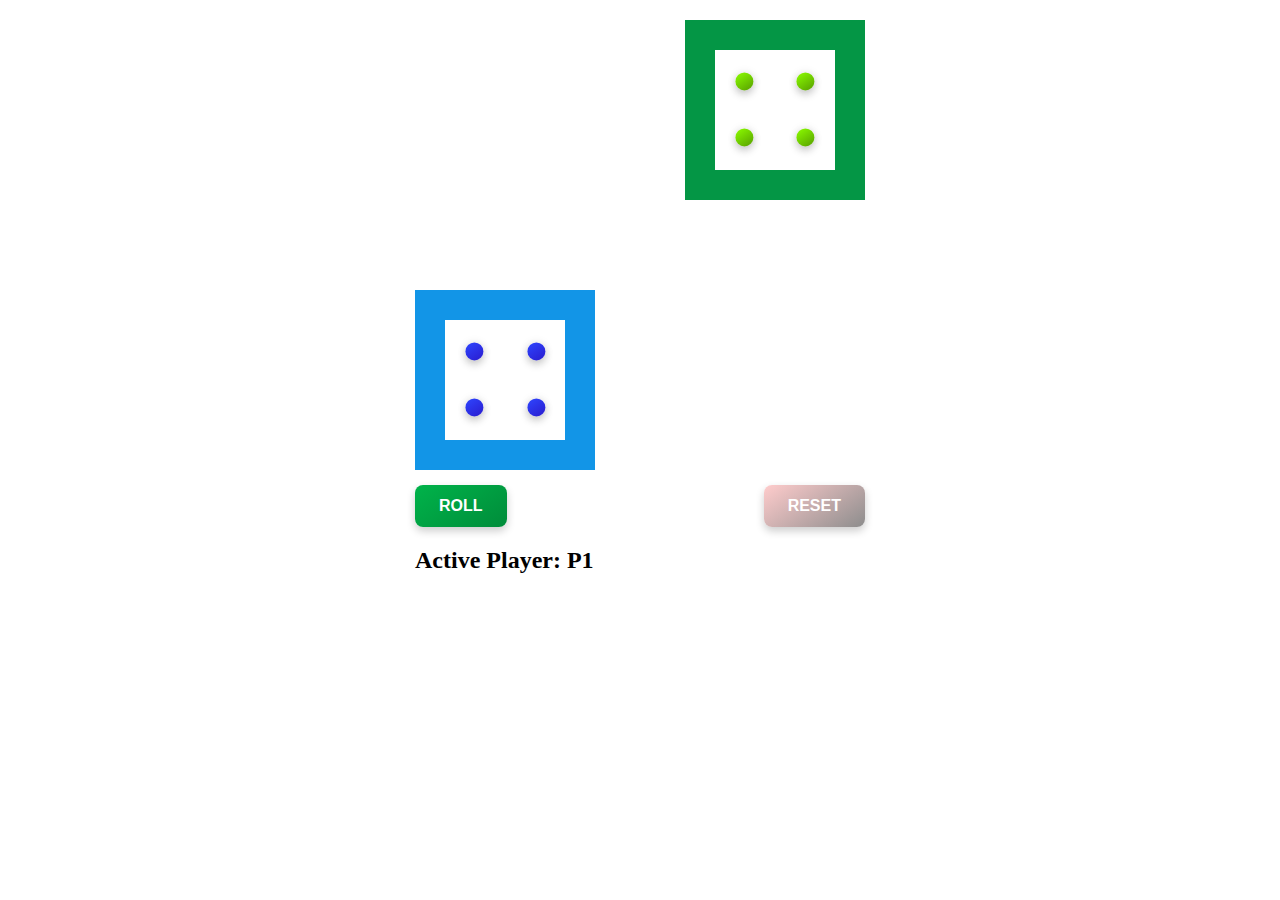
==== All Code in One File.html @ 158e8dc9 "Rename index copy.html to All Code in One File.html" ====
<!DOCTYPE html>
<html lang="en">
<head>
    <meta charset="UTF-8">
    <meta http-equiv="X-UA-Compatible" content="IE=edge">
    <meta name="viewport" content="width=device-width, initial-scale=1.0">
    <title>LudoJS Tutorial</title>
    <style>


* {
    box-sizing: border-box;
}

.ludo-container {
    width: 450px;
    margin: 20px auto;
}

.ludo-container .ludo {

    height: 450px;
    width: 100%;
    background-image: url(https://media.istockphoto.com/id/2161366825/vector/classic-family-board-game-ludo-game-board-design-vector-illustration.jpg?s=612x612&w=0&k=20&c=Orkz-ZK0Jg7_zyZYBFPj8T_GvEdxfBaLXE8_m_-WcRI=);
    background-size: contain;
    position: relative;
}

.player-pieces {
    height: 100%;
    width: 100%;
    position: relative;
}

.player-piece {
    width: 4%; /* Adjusted size for better visibility */
    height: 4%; /* Adjusted size for better visibility */
    border-radius: 50%; /* Full circle shape */
    position: absolute;
    transform: translate(30%, 30%);
    transition: all 0.3s ease-in-out; /* Smooth transition for transformations */
    z-index: 1;
    box-shadow: 0px 4px 8px rgba(0, 0, 0, 0.2), 0px 0px 10px rgba(0, 0, 0, 0.1)!important; /* Added shadow for depth */
    background: linear-gradient(145deg, #ffffff, #dcdcdc); /* Subtle gradient effect */
}

/* Highlighted piece with an interactive effect */
.player-piece.highlight {
    cursor: pointer;
    border: 2px dashed rgb(255, 255, 255); /* More subtle dashed border */
    background: linear-gradient(145deg, #fffae3, #ffe09d); /* Lighter background to indicate selection */
    box-shadow: 0px 0px 20px rgba(0, 0, 0, 0.4), 0px 0px 25px rgba(255, 255, 0, 0.3); /* Brighter shadow on hover */
    animation: spin 1s infinite linear;
}

/* Animation for highlighting piece */
@keyframes spin {
    0% {
        transform: translate(30%, 30%) rotate(0deg);
    }
    50% {
        transform: translate(30%, 30%) rotate(180deg) ; /* Slight scale effect */
    }
    100% {
        transform: translate(30%, 30%) rotate(360deg);
    }
}

/* Player 1 piece styling */
[player-id="P1"].player-piece {
    background-color: #2eafff; /* Light blue */
    background: linear-gradient(145deg, #2e46ff, #2a1bce); /* Gradient for more dimension */
    box-shadow: 0px 6px 12px rgba(46, 175, 255, 0.3); /* Subtle shadow for depth */
}

/* Player 2 piece styling */
[player-id="P2"].player-piece {
    background-color: #00b550; /* Bright green */
    background: linear-gradient(145deg, #8cff00, #579e00); /* Gradient for more dimension */
    box-shadow: 0px 6px 12px rgba(0, 181, 80, 0.3); /* Subtle shadow for depth */
}



.player-base {
    width: 40%;
    height: 40%;
    border: 30px solid;
    position: absolute;
}

.player-bases [player-id="P1"].player-base {
    bottom: 0;
    left: 0;
    border-color: #1295e7;
}

.player-bases [player-id="P2"].player-base {
    top: 0;
    right: 0;
    border-color: #049645;
}

.player-base.highlight {
    animation: border-blink .7s infinite ease-in-out;
}

@keyframes border-blink {
    50% {
        border-color: rgba(255, 255, 255, 0.8);
    }
}

.btn {
    padding: 8px 20px;
    border: none;
    cursor: pointer;
    font-size: 16px;
}

.btn:disabled {
    opacity: 0.5;
}
.btn-reset{
    background: linear-gradient(145deg, #ffcccc, #8d8d8d); 
    color: white;
    font-size: 16px;
    font-weight: bold;
    padding: 12px 24px;
    border: none;
    border-radius: 8px; 
    box-shadow: 0 4px 8px rgba(0, 0, 0, 0.2); 
    cursor: pointer;
    transition: all 0.3s ease; 
    text-transform: uppercase; 
}

.btn-dice {
    background: linear-gradient(145deg, #00b34a, #008c3a); 
    color: white;
    font-size: 16px;
    font-weight: bold;
    padding: 12px 24px; 
    border: none;
    border-radius: 8px; 
    box-shadow: 0 4px 8px rgba(0, 0, 0, 0.2); 
    cursor: pointer;
    transition: all 0.3s ease; 
    text-transform: uppercase; 
}




.row {
    display: flex;
    justify-content: space-between;
    margin-top: 15px;
}

.dice-value {
    font-size: 30px; /* Make the dice value larger for the slot machine effect */
    font-weight: bold;
    display: inline-block; /* To apply animation and transform */
    text-align: center;
    animation: slotMachineSpin 1s cubic-bezier(0.25, 0.8, 0.25, 1), fadeIn 0.5s ease-out; /* Slot machine spin + fade-in */
    position: relative;
}

/* Rapid spinning effect for slot machine */
@keyframes slotMachineSpin {
    0% {
        transform: translateY(0) rotate(0deg);
    }
    25% {
        transform: translateY(-100%) rotate(180deg); /* Start spinning */
    }
    50% {
        transform: translateY(-200%) rotate(360deg); /* Faster spinning */
    }
    75% {
        transform: translateY(-300%) rotate(540deg); /* Slower spinning */
    }
    100% {
        transform: translateY(0) rotate(720deg); /* Settling to final position */
    }
}

/* Fade-in effect for smooth appearance */
@keyframes fadeIn {
    0% {
        opacity: 0;
    }
    100% {
        opacity: 1;
    }
}

/* Optional: Add a glow effect when the dice value is updated */
.dice-value.rolling {
    animation: glow 0.5s ease-in-out;
}

@keyframes glow {
    0% {
        text-shadow: 0 0 10px rgba(255, 255, 255, 0.8), 0 0 20px rgba(255, 255, 255, 0.6);
    }
    100% {
        text-shadow: 0 0 20px rgba(255, 255, 255, 0.8), 0 0 30px rgba(255, 255, 255, 0.6);
    }
}

    </style>
</head>
<body>
    <div class="ludo-container">
        <div class="ludo">
            <div class="player-pieces">
                <div class="player-piece" player-id="P1" piece="0"></div>
                <div class="player-piece" player-id="P1" piece="1"></div>
                <div class="player-piece" player-id="P1" piece="2"></div>
                <div class="player-piece" player-id="P1" piece="3"></div>
                
                <div class="player-piece" player-id="P2" piece="0"></div>
                <div class="player-piece" player-id="P2" piece="1"></div>
                <div class="player-piece" player-id="P2" piece="2"></div>
                <div class="player-piece" player-id="P2" piece="3"></div>
            </div>

            <div class="player-bases">
                <div class="player-base" player-id="P1"></div>
                <div class="player-base" player-id="P2"></div>
            </div>
        </div>
        <div class="footer">
            <div class="row">
                <button id="dice-btn" class="btn btn-dice">Roll</button>
                <div class="dice-value"></div>
                <button id="reset-btn" class="btn btn-reset">Reset</button>
            </div>
            <h2 class="active-player">Active Player: <span></span> </h2>
        </div>
    </div>

    <script  type="module">

export class Board {
    players;

    constructor() {
        this.players = {
            P1: new Player('P1'),
            P2: new Player('P2',true),
        };
    }

    resetPositions() {
        Object.values(this.players).forEach(player => player.resetPieces());
    }

    getEligiblePieces(playerId, diceValue) {
        return this.players[playerId].getEligiblePieces(diceValue);
        // ح حسب قيمة النردid  هي بترجع القطع الممكنة للاعب الو 
    }

    handlePieceClick(playerId, pieceId, diceValue, game) {
        const player = this.players[playerId];
        
        if (pieceId < 0 || pieceId > 3) {
            console.error('Invalid piece ID:', pieceId);
            game.incrementTurn();
            return;
        }
    
        const piece = player.getPiece(pieceId);
    
        if (!piece) {
            console.error('Piece not found:', pieceId);
            game.incrementTurn();
            return;
        }
    
        if (piece.isAtBase()) {
            player.movePieceToStart(pieceId);
            game.state = STATE.DICE_NOT_ROLLED;
            return;
        }
    
        UI.unhighlightPieces();
        player.movePieceBy(pieceId, diceValue, this, game);
    }

    checkForKill(playerId, pieceId) {
        const currentPlayer = this.players[playerId];
        const currentPiece = currentPlayer.getPiece(pieceId);
        const currentPosition = currentPiece.position;

        const opponentId = playerId === 'P1' ? 'P2' : 'P1';
        const opponent = this.players[opponentId];

        let kill = false;

        opponent.pieces.forEach(opponentPiece => {
            if (
                opponentPiece.position === currentPosition && 
                !SAFE_POSITIONS.includes(currentPosition) 
            ) {
                opponentPiece.setPosition(BASE_POSITIONS[opponentId][opponentPiece.id]);
                kill = true;
            }
        });

        return kill;
    }
}


export const COORDINATES_MAP = {
    0: [6, 13],
    1: [6, 12],
    2: [6, 11],
    3: [6, 10],
    4: [6, 9],
    5: [5, 8],
    6: [4, 8],
    7: [3, 8],
    8: [2, 8],
    9: [1, 8],
    10: [0, 8],
    11: [0, 7],
    12: [0, 6],
    13: [1, 6],
    14: [2, 6],
    15: [3, 6],
    16: [4, 6],
    17: [5, 6],
    18: [6, 5],
    19: [6, 4],
    20: [6, 3],
    21: [6, 2],
    22: [6, 1],
    23: [6, 0],
    24: [7, 0],
    25: [8, 0],
    26: [8, 1],
    27: [8, 2],
    28: [8, 3],
    29: [8, 4],
    30: [8, 5],
    31: [9, 6],
    32: [10, 6],
    33: [11, 6],
    34: [12, 6],
    35: [13, 6],
    36: [14, 6],
    37: [14, 7],
    38: [14, 8],
    39: [13, 8],
    40: [12, 8],
    41: [11, 8],
    42: [10, 8],
    43: [9, 8],
    44: [8, 9],
    45: [8, 10],
    46: [8, 11],
    47: [8, 12],
    48: [8, 13],
    49: [8, 14],
    50: [7, 14],
    51: [6, 14],

    // HOME ENTRANCE

    // P1
    100: [7, 13],
    101: [7, 12],
    102: [7, 11],
    103: [7, 10],
    104: [7, 9],
    105: [7, 8],

    // P2
    200: [7, 1],
    201: [7, 2],
    202: [7, 3],
    203: [7, 4],
    204: [7, 5],
    205: [7, 6],

    // BASE POSITIONS

    // P1
    500: [1.5, 10.58],
    501: [3.57, 10.58],
    502: [1.5, 12.43],
    503: [3.57, 12.43],

    // P2
    600: [10.5, 1.58],
    601: [12.54, 1.58],
    602: [10.5, 3.45],
    603: [12.54, 3.45],
};

export const STEP_LENGTH = 6.66;

export const PLAYERS = ['P1', 'P2'];

export const BASE_POSITIONS = {
    P1: [500, 501, 502, 503],
    P2: [600, 601, 602, 603],
}

export const START_POSITIONS = {
    P1: 0,
    P2: 26
}

export const HOME_ENTRANCE = {
    P1: [100, 101, 102, 103, 104],
    P2: [200, 201, 202, 203, 204]
}

export const HOME_POSITIONS = {
    P1: 105,
    P2: 205
}

export const TURNING_POINTS = {
    P1: 50,
    P2: 24
}

export const SAFE_POSITIONS = [0, 8, 13, 21, 26, 34, 39, 47];

export const STATE = {
    DICE_NOT_ROLLED: 'DICE_NOT_ROLLED',
    DICE_ROLLED: 'DICE_ROLLED',
}
export const AI_CONFIG = {
    SEARCH_DEPTH: 3,
    BRANCH_LIMIT: 4,
    ROLL_PROBABILITIES: [1/6, 1/6, 1/6, 1/6, 1/6, 1/6]
};


export class Game {
    board;
    _diceValue;
    _turn;
    _state;


    constructor() {
        this.board = new Board();
        this.listenDiceClick();
        this.listenResetClick();
        this.listenPieceClick();
        this.resetGame();
    }


    get diceValue() {
        return this._diceValue;
    }
    set diceValue(value) {
        this._diceValue = value;
        UI.setDiceValue(value);
    }

    get turn() {
        return this._turn;
    }
    set turn(value) {
        this._turn = value;
        UI.setTurn(value);
    }

    get state() {
        return this._state;
    }
    set state(value) {
        this._state = value;

        if (value === STATE.DICE_NOT_ROLLED) {
            UI.enableDice();
            UI.unhighlightPieces();
        } else {
            UI.disableDice();
        }
        if (this._state === STATE.DICE_NOT_ROLLED) {
            const currentPlayerId = PLAYERS[this.turn];
            const currentPlayer = this.board.players[currentPlayerId];
            if (currentPlayer?.isComputer) {
                setTimeout(() => this.onDiceClick(), 1000);
            }
        }
    }

    getCurrentGameState() {
        return new GameState(
            {
                P1: this.board.players.P1.getPieceStates(),
                P2: this.board.players.P2.getPieceStates()
            },
            this.turn,
            this.diceValue
        );
    }
    evaluateState(gameState) {
        // Computer is P2
        let score = 0;
        const computerPieces = gameState.boardState.P2;
        const humanPieces = gameState.boardState.P1;

        console.log("Evaluating state:");
        console.log("\n--------------------------------");

        console.log(`Computer pieces: ${JSON.stringify(computerPieces)}`);
        console.log("\n--------------------------------");

        console.log(`Human pieces: ${JSON.stringify(humanPieces)}`);
        console.log("\n--------------------------------");

        const distanceToHome = (player, position) => {
            const turningPoint = TURNING_POINTS[player];
            if (position > turningPoint){
                return 52 - Math.abs(turningPoint - position);
            }
            else{
                return (turningPoint + 6) - position;
            }
        };

        computerPieces.forEach(p => {
            if (!p.isHome) {
                const distance = distanceToHome('P2', p.position);
                score += (52 - distance) * 10;
                if (SAFE_POSITIONS.includes(p.position)) {
                    score += 50;
                }
            } else {
                score += 1000;
            }
        });

        humanPieces.forEach(p => {
            if (!p.isHome) {
                const distance = distanceToHome('P1', p.position);
                score -= (52 - distance) * 8;
                if (SAFE_POSITIONS.includes(p.position)) {
                    score -= 50;
                }
            }
            else {
                score -= 500;
            }
        });

        const nearHomeBonus = (pieces, player) => {
            const homeEntrance = HOME_ENTRANCE[player];
            return pieces.reduce((bonus, p) => {
                if (homeEntrance.includes(p.position)) {
                    bonus += 100;
                }
                return bonus;
            }, 0);
        };

        score += nearHomeBonus(computerPieces, 'P2');
        score -= nearHomeBonus(humanPieces, 'P1');

        console.log(`Evaluation score: ${score}`);
        console.log("\n--------------------------------");

        return score;
    }

    /**
     * 
     * @param {GameState} state 
     */
    stateIsOver(state) {
        let isOver = false;
        let count = 0;
        state.boardState.P1.forEach(
            piece => {
                if (piece.isHome) {
                    count++;
                    if (count === 4) {
                        isOver = true;
                    }
                }
            });
        count = 0;
        state.boardState.P2.forEach(
            piece => {
                if (piece.isHome) {
                    count++;
                    if (count === 4) {
                        isOver = true;
                    }
                }
            });
        return isOver;
    }

    /**
     * 
     * @param {AIDecisionNode} node 
     * @returns 
     */
    expectimax(node) {
        console.log(`Processing node at depth ${node.depth}, isComputerTurn: ${node.isComputerTurn}`);
        console.log("\n--------------------------------");

        if ((node.depth >= AI_CONFIG.SEARCH_DEPTH) || this.stateIsOver(node.gameState)) {
            let result = this.evaluateState(node.gameState);
            console.log(`Leaf node reached. Evaluation result: ${result}`);
            console.log("\n--------------------------------");

            return result;
        }

        if (node.isComputerTurn) {
            let maxValue = -Infinity;
            const moves = this.getPossibleMoves(node.gameState, 'P2');


            // moves.slice(0, AI_CONFIG.BRANCH_DEPTH)
            moves.forEach(move => {

                const newState = this.simulateMove(node.gameState, move, 'P2');

                let value = this.chanceMove(
                    new AIDecisionNode(newState, node.depth + 1, false, node)
                );
                console.log(`Computer move: ${JSON.stringify(move)}, Value: ${value}`);
                console.log("\n--------------------------------");

                maxValue = Math.max(maxValue, value);

            });
            console.log(`Max value for computer: ${maxValue}`);
            console.log("\n--------------------------------");

            return maxValue;
        } else {
            let minValue = Infinity;
            const moves = this.getPossibleMoves(node.gameState, 'P1');
            moves.forEach(move => {
                const newState = this.simulateMove(node.gameState, move, 'P1');
                let value = this.chanceMove(
                    new AIDecisionNode(newState, node.depth + 1, true, node)
                );

                console.log(`Human move: ${JSON.stringify(move)}, Value: ${value}`);
                console.log("\n--------------------------------");


                minValue = Math.min(minValue, value);
            });
            console.log(`Min value for human: ${minValue}`);
            console.log("\n--------------------------------");


            return minValue;
        }
    }

    /**
    * @param {AIDecisionNode} node
    */
    chanceMove(node) {
    
        let expectedValue = 0;
        AI_CONFIG.ROLL_PROBABILITIES.forEach(
            (possibility, idx) => {
                let state = node.gameState.clone();
                const diceValue = idx + 1;
                state.diceValue = diceValue;

                let value = this.expectimax(
                    new AIDecisionNode(state, node.depth, node.isComputerTurn, node)
                );
                console.log(`Dice roll: ${diceValue}, Probability: ${possibility}, Value: ${value}`);
                console.log("\n--------------------------------");
                if (Number.isFinite(value)) {
                    expectedValue += value * possibility;
                }
            }
        )
        console.log(`Expected value: ${expectedValue}`);
        console.log("\n--------------------------------");

        return expectedValue;
    }
    getPossibleMoves(gameState, playerId) {
        const currentPositions = gameState.boardState[playerId];

        return currentPositions
            .map((piece, idx) => ({
                pieceId: idx,
                eligible: this.isPieceEligible(piece, gameState.diceValue)
            }))
            .filter(p => p.eligible)
            .map(p => p.pieceId);
    }

    getBestComputerMove() {
        // returns the current game state
        const originalState = this.getCurrentGameState();
        // returns all possible movable pieces for computer
        const possibleMoves = this.getPossibleMoves(originalState, 'P2');


        // Return null if no valid moves
        if (!possibleMoves || possibleMoves.length === 0) {
            console.log("No valid moves for computer.");
            console.log("\n--------------------------------");

            return null;
        }

        let bestMove = possibleMoves[0];
        let bestValue = -Infinity;

        possibleMoves.forEach(move => {
            const newState = this.simulateMove(originalState, move, 'P2');
            const node = new AIDecisionNode(newState, 0, false);
            const value = this.expectimax(node);
            console.log(`Evaluating move: ${move}, Value: ${value}`);
            console.log("\n--------------------------------");


            if (value > bestValue) {
                bestValue = value;
                bestMove = move;
            }
        });

        console.log("best move value  " + bestValue);
        console.log("\n--------------------------------");
        console.log("\n--------------------------------");

        console.log("node number :", AIDecisionNode.nodeNumber);
        console.log("\n--------------------------------");
        console.log("\n--------------------------------");


        AIDecisionNode.nodeNumber = 0;
        console.log("\n--------------------------------");
        console.log("\n--------------------------------");

        console.log(`Best move: ${bestMove}, Best value: ${bestValue}`);
        console.log("\n--------------------------------");
        console.log("\n--------------------------------");


        return bestMove;
    }
    isPieceEligible(pieceState, diceValue) {

        if (pieceState.isHome) return false;
        if (pieceState.isAtBase && diceValue !== 6) return false;

        const playerId = 'P2';
        const homeEntrance = HOME_ENTRANCE[playerId];
        if (homeEntrance.includes(pieceState.position)) {
            const remainingSteps = HOME_POSITIONS[playerId] - pieceState.position;
            if (diceValue > remainingSteps) return false;
        }

        return true;
    }
    simulateMove(originalState, pieceId, player) {
        const newState = originalState.clone();
        const piece = newState.boardState[player][pieceId];

        if (piece.isAtBase) {
            piece.position = START_POSITIONS[player];
            piece.isAtBase = false;
        } else {
            let newPosition = piece.position + newState.diceValue;
            if (newPosition > 51) {
                newPosition = newPosition - 52;
            }
            if (newPosition > TURNING_POINTS[player]) {
                let diff = newPosition - TURNING_POINTS[player]
                newPosition = HOME_ENTRANCE[player][0] + diff;
            }
            piece.position = Math.min(
                newPosition,
                HOME_POSITIONS[player]
            );
            if (piece.position === HOME_POSITIONS[player])
                piece.isHome = true;
            
        }
        this.checkForKill(newState, piece, player);

        return newState;
    }

    /**
     * 
     * @param {GameState} state 
     * @param {*} piece 
     */
    checkForKill(state, piece, player){
        let piecePos = piece.position;
        let opponent = 'P1';
        if (player === 'P1'){
            opponent = 'P2';
        }
        else {
            opponent = 'P1';
        }
        let piecesInSamePosition = [];
        state.boardState[opponent].forEach(
            ( piece ) => {
                if ((piece.position === piecePos) && !SAFE_POSITIONS.includes(piece.position)){
                    piecesInSamePosition.push(piece);
                }
            }
        )
        if (piecesInSamePosition.length !== 1){
            return false;
        }
        let killedPiece = piecesInSamePosition[0];
        killedPiece.position = BASE_POSITIONS[opponent][killedPiece.id]
        return true;
    }

    listenDiceClick() {
        UI.listenDiceClick(this.onDiceClick.bind(this));
    }

    onDiceClick() {
        const diceElement = document.querySelector('.dice-value');
        const DICE_ANIMATION_DURATION = 1000; //ms
        const FRAME_DELAY = 80;

        UI.disableDice();
        // logic of dice rolling  
        this.diceValue = 1 + Math.floor(Math.random() * 6);

        // Slot machine animation
        let startTime = Date.now();
        const animateDice = () => {
            const elapsed = Date.now() - startTime;
            const progress = elapsed / DICE_ANIMATION_DURATION;

            if (progress < 1) {
                // Generate random value during animation
                const tempValue = Math.floor(Math.random() * 6) + 1;
                diceElement.textContent = tempValue;
                requestAnimationFrame(animateDice);
            } else {
                // Set final value
                diceElement.textContent = this.diceValue;
                diceElement.classList.remove('rolling');
                UI.enableDice();

                // Handle dice logic
                this.handleDiceResult();
            }
        };

        requestAnimationFrame(animateDice);
    }

    handleDiceResult() {
        console.log(`Final dice value: ${this.diceValue}`);

        if (this.diceValue === 6) {
            this.consecutiveSixes = (this.consecutiveSixes || 0) + 1;
        } else {
            this.consecutiveSixes = 0;
        }

        if (this.consecutiveSixes === 3) {
            console.log("Three 6s! Skipping turn.");
            this.consecutiveSixes = 0;
            this.incrementTurn();
            return;
        }

        this.state = STATE.DICE_ROLLED;
        this.checkForEligiblePieces();
    }


    incrementTurn() {
        this.turn = this.turn === 0 ? 1 : 0; // Switch turns
        this.state = STATE.DICE_NOT_ROLLED; // Reset state
        console.log(`Turn changed! It's now player ${this.turn === 0 ? 'P1' : 'P2'}'s turn.`);
    }



    checkForEligiblePieces() {

        const playerId = PLAYERS[this.turn]; // 'P1' أو 'P2' يعني هون 
        const player = this.board.players[playerId]; // P1 أو P2 عم جيب الاوبجيكت لاعب يلي هو يا 
        const eligiblePieces = this.board.getEligiblePieces(playerId, this.diceValue);

        if (eligiblePieces.length) {
            if (player.isComputer) {
                setTimeout(() => {
                    const pieceId = this.getBestComputerMove();
                    if (pieceId !== null && pieceId >= 0 && pieceId <= 3) {
                        this.board.handlePieceClick(playerId, pieceId, this.diceValue, this);
                    } else {
                        this.incrementTurn();
                    }
                }, 1000);
            } else {
                UI.highlightPieces(playerId, eligiblePieces);
            }
        } else {
            this.incrementTurn();
        }
    }



    listenResetClick() {
        UI.listenResetClick(this.resetGame.bind(this));
    }

    resetGame() {
        console.log('reset game');
        this.board.resetPositions();
        this.turn = 0;
        this.state = STATE.DICE_NOT_ROLLED;
    }

    listenPieceClick() {
        UI.listenPieceClick(this.onPieceClick.bind(this));
    }

    onPieceClick(event) {
        const target = event.target;

        if (!target.classList.contains('player-piece') || !target.classList.contains('highlight')) {
            return;
        }
        console.log('piece clicked');

        const player = target.getAttribute('player-id');
        const piece = target.getAttribute('piece');
        this.board.handlePieceClick(player, piece, this.diceValue, this);
    }
}

class AIDecisionNode {
    static nodeNumber = 0;

    constructor(gameState, depth, isComputerTurn, parentNode = null) {
        this.gameState = gameState;
        this.depth = depth;
        this.isComputerTurn = isComputerTurn;
        this.parentNode = parentNode;
        AIDecisionNode.nodeNumber++;
    }
}
export { AIDecisionNode }


export class Piece {
    playerId;
    id;
    position;

    constructor(playerId, id) {
        this.playerId = playerId;
        this.id = id;
        this.reset();
    }

    reset() {
        this.position = BASE_POSITIONS[this.playerId][this.id];
        UI.setPiecePosition(this.playerId, this.id, this.position);
    }

    isEligibleToMove(diceValue) {
        if (this.position === HOME_POSITIONS[this.playerId]) {
            return false;
        }

        if (BASE_POSITIONS[this.playerId].includes(this.position) && diceValue !== 6) {
            return false;
        }

        if (
            HOME_ENTRANCE[this.playerId].includes(this.position) &&
            diceValue > HOME_POSITIONS[this.playerId] - this.position
        ) {
            return false;
        }

        return true;
    }

    isAtBase() {
        return BASE_POSITIONS[this.playerId].includes(this.position);
    }

    setPosition(newPosition) {
        this.position = newPosition;
        UI.setPiecePosition(this.playerId, this.id, newPosition);
    }

    incrementPosition(diceValue, board, game) {
        let moveBy = diceValue;
        console.log("Old position: " + this.position)
        console.log("Move by: " + moveBy);
        
        const interval = setInterval(() => {
            this.position = this.getNextPosition();
            UI.setPiecePosition(this.playerId, this.id, this.position);
            moveBy--;
    
            if (moveBy === 0) {
                clearInterval(interval);
    

                const isKill = board.checkForKill(this.playerId, this.id);
    
                if (isKill || diceValue === 6) {
                    game.state = STATE.DICE_NOT_ROLLED;
                    return;
                }
    
                if (board.players[this.playerId].checkAllPiecesInHome()) { 
                    alert(`Player ${this.playerId} wins!`);
                    game.resetGame();
                    return;
                }
    
                game.incrementTurn();
            }
        }, 200);
    }
    
    
    

    getNextPosition() {
        if (this.position === TURNING_POINTS[this.playerId]) {
            return HOME_ENTRANCE[this.playerId][0];
        } else if (this.position === 51) {
            return 0;
        }
        return this.position + 1;
    }
}
// Player.js

export class Player {
    id;
    isComputer;
    pieces;

    constructor(id, isComputer = false) {
        this.id = id;
        this.isComputer = isComputer;
        this.pieces = [0, 1, 2, 3].map(pieceId => new Piece(this.id, pieceId));
    }

    resetPieces() {
        this.pieces.forEach(piece => piece.reset());
    }
    getPieceStates() {
        return this.pieces.map(piece => ({
            position: piece.position,
            isAtBase: piece.isAtBase(),
            isHome: piece.position === HOME_POSITIONS[this.id],
            playerId: piece.playerId,
            id: piece.id,
        }));
    }
    // getPieceStates() {
    //     return this.pieces.map(piece => ({
    //         ...piece
    //     }));
    // }
    getPiece(pieceId) {
        return this.pieces[pieceId];
    }

    getEligiblePieces(diceValue) {
        return this.pieces
            .filter(piece => piece.isEligibleToMove(diceValue))
            .map(piece => piece.id);
    }

    movePieceToStart(pieceId) {
        const piece = this.getPiece(pieceId);
        piece.setPosition(START_POSITIONS[this.id]);
    }

    movePieceBy(pieceId, diceValue, board, game) {
        const piece = this.getPiece(pieceId);
        piece.incrementPosition(diceValue, board, game);
    }
    checkAllPiecesInHome() {
        return this.pieces.every(piece => piece.position === HOME_POSITIONS[this.id]);
    }

}
class GameState {
    constructor(boardState, turn, diceValue) {
        this.boardState = boardState;
        this.turn = turn;
        this.diceValue = diceValue;
        this.score = null;
    }

    clone() {
        const clonedBoard = {
            P1: [...this.boardState.P1],
            P2: [...this.boardState.P2]
        };
        this.cloneBoard(clonedBoard);
        return new GameState(clonedBoard, this.turn, this.diceValue);
    }
    cloneBoard(board) {
        board.P1.map(piece => {
            return {
                position: piece.position,
                isAtBase: piece.isAtBase,
                isHome: piece.isHome,
                playerId: piece.playerId,
                id: piece.id,
            };
        });
        board.P2.map(piece => {
            return {
                position: piece.position,
                isAtBase: piece.isAtBase,
                isHome: piece.isHome,
                playerId: piece.playerId,
                id: piece.id,
            };
        });
    }
}

export default GameState;


const diceButtonElement = document.querySelector('#dice-btn');
const playerPiecesElements = {
    P1: document.querySelectorAll('[player-id="P1"].player-piece'),
    P2: document.querySelectorAll('[player-id="P2"].player-piece'),
}

export class UI {
    static listenDiceClick(callback) {
        diceButtonElement.addEventListener('click', callback);
    }

    static listenResetClick(callback) {
        document.querySelector('button#reset-btn').addEventListener('click', callback)
    }

    static listenPieceClick(callback) {
        document.querySelector('.player-pieces').addEventListener('click', callback)
    }

    /**
     * 
     * @param {string} player 
     * @param {Number} piece 
     * @param {Number} newPosition 
     */
    static setPiecePosition(player, piece, newPosition) {
        if(!playerPiecesElements[player] || !playerPiecesElements[player][piece]) {
            console.error(`Player element of given player: ${player} and piece: ${piece} not found`)
            return;
        }

        const [x, y] = COORDINATES_MAP[newPosition];

        const pieceElement = playerPiecesElements[player][piece];
        pieceElement.style.top = y * STEP_LENGTH + '%';
        pieceElement.style.left = x * STEP_LENGTH + '%';
    }

    static setTurn(index) {
        if(index < 0 || index >= PLAYERS.length) {
            console.error('index out of bound!');
            return;
        }
        
        const player = PLAYERS[index];

        // Display player ID
        document.querySelector('.active-player span').innerText = player;

        const activePlayerBase = document.querySelector('.player-base.highlight');
        if(activePlayerBase) {
            activePlayerBase.classList.remove('highlight');
        }
        // highlight
        document.querySelector(`[player-id="${player}"].player-base`).classList.add('highlight')
    }

    static enableDice() {
        diceButtonElement.removeAttribute('disabled');
    }

    static disableDice() {
        diceButtonElement.setAttribute('disabled', '');
    }

    /**
     * 
     * @param {string} player 
     * @param {Number[]} pieces 
     */
    static highlightPieces(player, pieces) {
        pieces.forEach(piece => {
            const pieceElement = playerPiecesElements[player][piece];
            pieceElement.classList.add('highlight');
        })
    }

    static unhighlightPieces() {
        document.querySelectorAll('.player-piece.highlight').forEach(ele => {
            ele.classList.remove('highlight');
        })
    }

    static setDiceValue(value) {
        document.querySelector('.dice-value').innerText = value;
    }
}



const game = new Game();









































































    </script>
</body>
</html>
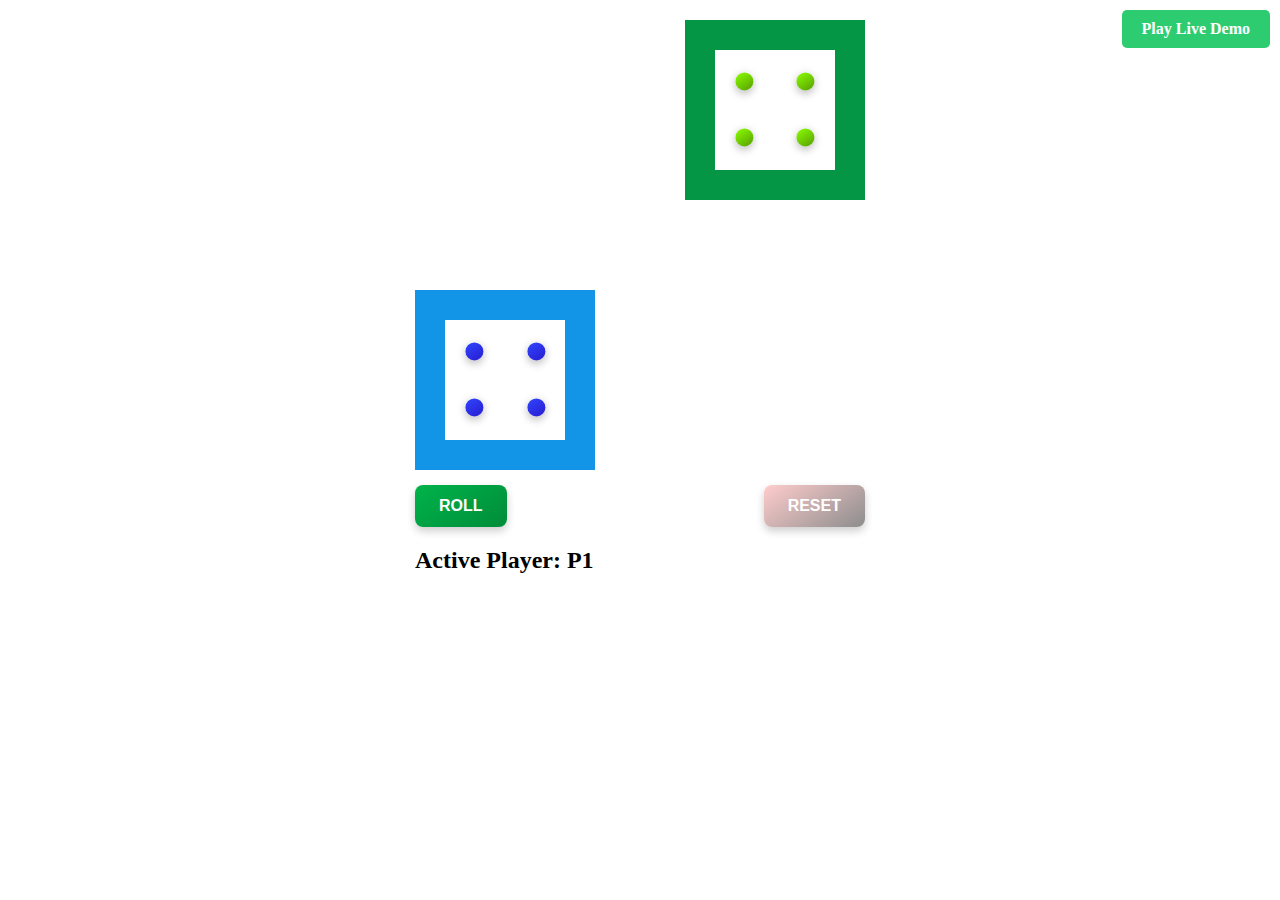
==== commit b18fa629: "Update All Code in One File.html" ====
--- a/All Code in One File.html
+++ b/All Code in One File.html
@@ -213,6 +213,10 @@
     </style>
 </head>
 <body>
+<!-- Add this in the <body> section -->
+<a id="demoLink" href="#" style="position: fixed; top: 10px; right: 10px; z-index: 1000; 
+           padding: 10px 20px; background: #2ecc71; color: white; text-decoration: none;
+           border-radius: 5px; font-weight: bold;">Play Live Demo</a>
     <div class="ludo-container">
         <div class="ludo">
             <div class="player-pieces">
@@ -1245,75 +1249,12 @@
 
 
 
-
-
-
-
-
-
-
-
-
-
-
-
-
-
-
-
-
-
-
-
-
-
-
-
-
-
-
-
-
-
-
-
-
-
-
-
-
-
-
-
-
-
-
-
-
-
-
-
-
-
-
-
-
-
-
-
-
-
-
-
-
-
-
-
-
-
-
-
-
+// Add this at the end of your existing script
+document.getElementById('demoLink').addEventListener('click', (e) => {
+    e.preventDefault();
+    window.location.href = window.location.href; // Refresh to reset
+    new Game().resetGame();
+});
 
     </script>
 </body>
